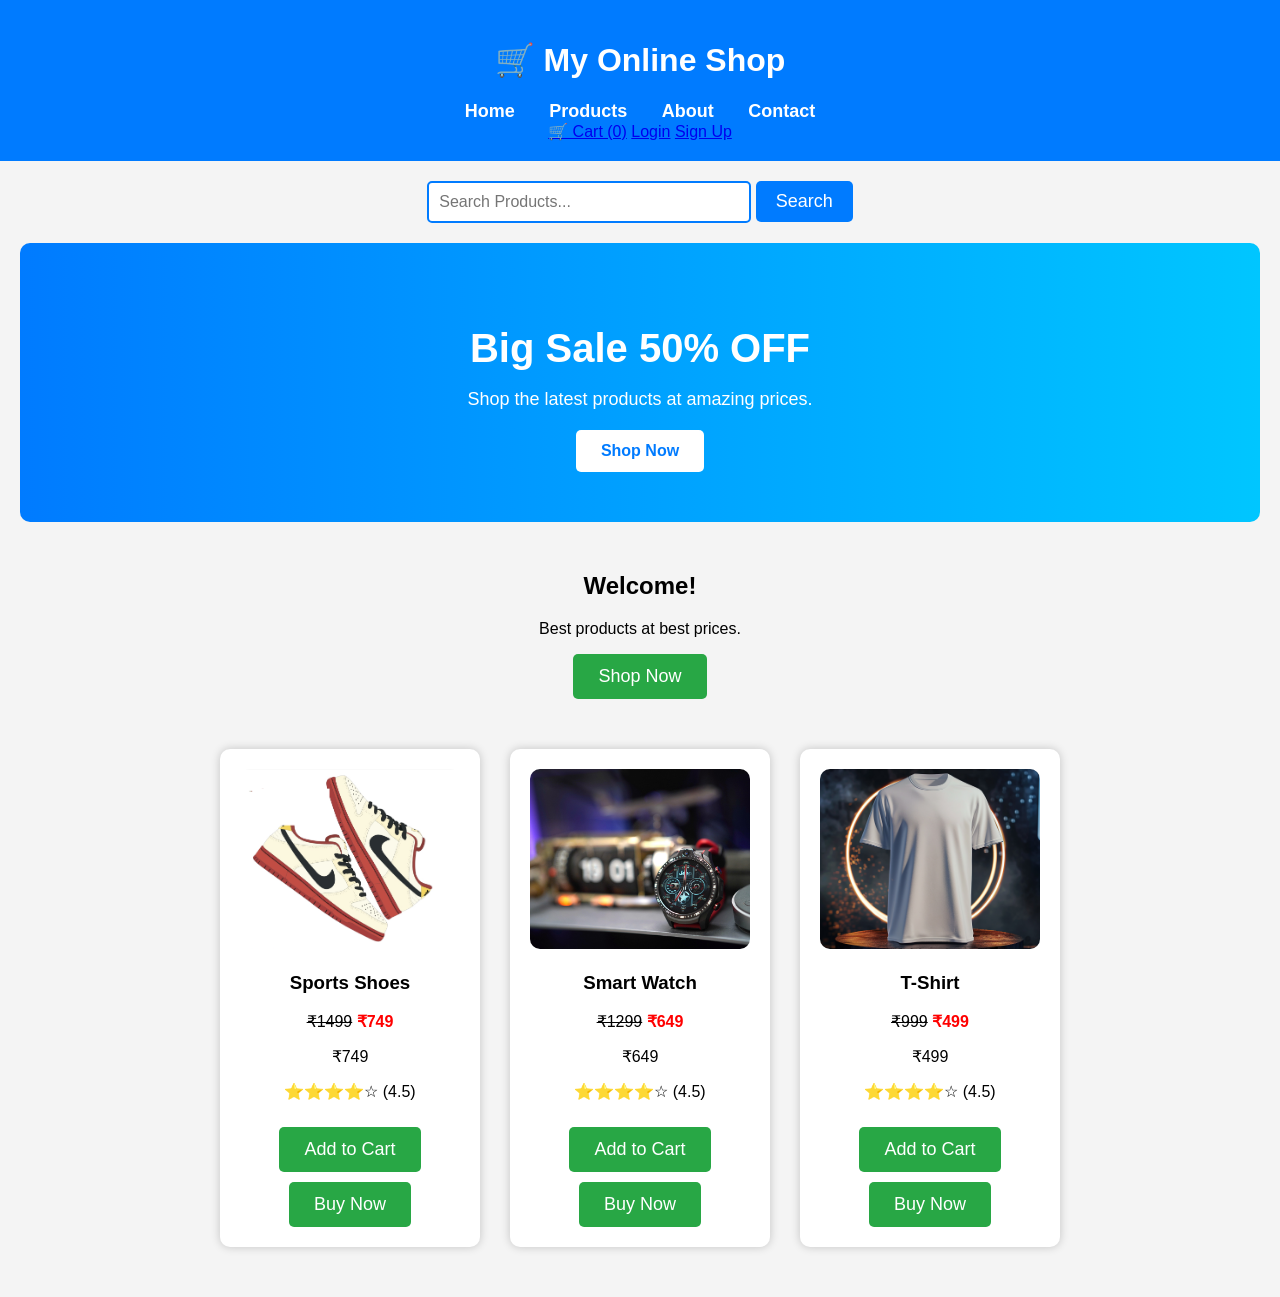
==== index.html @ a2f9dd8f "Add website files" ====
<!DOCTYPE html>
<html lang="en">
<head>
    <meta charset="UTF-8">
    <meta name="viewport" content="width=device-width, initial-scale=1.0">
    <title>My Online Shop</title>
    <link rel="stylesheet" href="style.css">
</head>
<body>

    <header>
        <h1>🛒 My Online Shop</h1>

        <nav>
            <a href="#">Home</a>
            <a href="#products">Products</a>
            <a href="about.html">About</a>
            <a href="contact.html">Contact</a>

        </nav><a href="#" id="cart">🛒 Cart (0)</a>
        <a href="login.html">Login</a>
        <a href="signup.html">Sign Up</a>
    </header>
    <div class="search-box">
        <input type="text" id="searchInput"
        placeholder="Search Products...">
        <button
        onclick="searchProduct()">Search</button>
    </div>

    <section class="banner">
        <h2>Big Sale 50% OFF</h2>
        <p>Shop the latest products at amazing prices.</p>
        <button>Shop Now</button>
    </section>

    <section>
        <h2>Welcome!</h2>
        <p>Best products at best prices.</p>

        <button>Shop Now</button>
    </section>
    <section class="products"id="products">

    <div class="product" id="shoes">
        <a href="product.html">
            <img src="shoes.png"
            alt="Sports Shoes">
        </a>
        
                <h3>Sports Shoes</h3>
        <p><del>₹1499</del> <b style="color:red;">₹749</b></p>
        <p>₹749</p><p>⭐⭐⭐⭐☆ (4.5)</p>


        <button>Add to Cart</button>
        <button class="buy-btn">Buy Now</button>
    </div>

    <div class="product" id="watch">
        <a href="watch.html">
        <img src="lilo401-watch-6853385_1920.jpg"
        alt="Smart Watch">
        </a>
        
        
        <h3>Smart Watch</h3>
        <p><del>₹1299</del> <b style="color:red;">₹649</b></p>

        <p>₹649</p><p>⭐⭐⭐⭐☆ (4.5)</p>

        <button>Add to Cart</button>
        <button class="buy-btn">Buy Now</button>
    </div>

    <div class="product" id="tshirt">
        <a href="t-shirt.html">
        <img src="popmelon-tshirt-8726716.jpg" alt="t-Shirt">
        </a>
        <h3>T-Shirt</h3>
        <p><del>₹999</del> <b style="color:red;">₹499</b></p>
        <p>₹499</p><p>⭐⭐⭐⭐☆ (4.5)</p>

        <button>Add to Cart</button>
        <button class="buy-btn">Buy Now</button>
    </div>

</section>


    <script src="script.js"></script>

</body>
</html>
---- style.css ----
body{
    margin:0;
    padding:0;
    font-family:Arial, sans-serif;
    background:#f4f4f4;
    text-align:center;
}

header{
    background:#007bff;
    color:white;
    padding:20px;
}

section{
    margin-top:50px;
}

button{
    background:#28a745;
    color:white;
    padding:12px 25px;
    border:none;
    border-radius:5px;
    font-size:18px;
    cursor:pointer;
}

button:hover{
    background:#218838;
}
nav{
    margin-top: 10px;
}

nav a{
    color:white;
    text-decoration:none;
    margin:15px;
    font-size:18px;
    font-weight:bold;
}

nav a:hover{
    color:yellow;
}
.products{
    display:flex;
    justify-content:center;
    gap:30px;
    margin:50px;
    flex-wrap:wrap;
}

.product{
    background:white;
    padding:20px;
    width:220px;
    border-radius:10px;
    box-shadow:0 0 10px rgba(0,0,0,0.2);
}

.product img{
    width:180px;
    height:180px;
    object-fit:cover;
}

.product img{
    width:100%;
    border-radius:10px;
}
.search-box{
    text-align:center;
    margin:20px;
}

.search-box input{
    width:300px;
    padding:10px;
    font-size:16px;
    border:2px solid #007bff;
    border-radius:5px;
}

.search-box button{
    padding:10px 20px;
    background:#007bff;
    color:white;
    border:none;
    border-radius:5px;
    cursor:pointer;
}
.product button{
    width:100;
    margin-top:10px;
}

.search-box button:hover{
    background:#0056b3;
}
.banner{
    background:linear-gradient(to right,#007bff,#00c6ff);
    color:white;
    text-align:center;
    padding:50px 20px;
    margin:20px;
    border-radius:10px;
}

.banner h2{
    font-size:40px;
    margin-bottom:10px;
}

.banner p{
    font-size:18px;
    margin-bottom:20px;
}

.banner button{
    background:white;
    color:#007bff;
    border:none;
    padding:12px 25px;
    border-radius:5px;
    cursor:pointer;
    font-size:16px;
    font-weight:bold;
}

.banner button:hover{
    background:#f0f0f0;
}
.login-box{
    width:350px;
    margin:80px auto;
    background:white;
    padding:25px;
    border-radius:10px;
    box-shadow:0 0 10px gray;
    text-align:center;
}

.login-box input{
    width:90%;
    padding:10px;
    margin:10px 0;
}

.login-box button{
    width:95%;
    padding:10px;
    background:blue;
    color:white;
    border:none;
    border-radius:5px;
    cursor:pointer;
}

.login-box button:hover{
    background:darkblue;
}
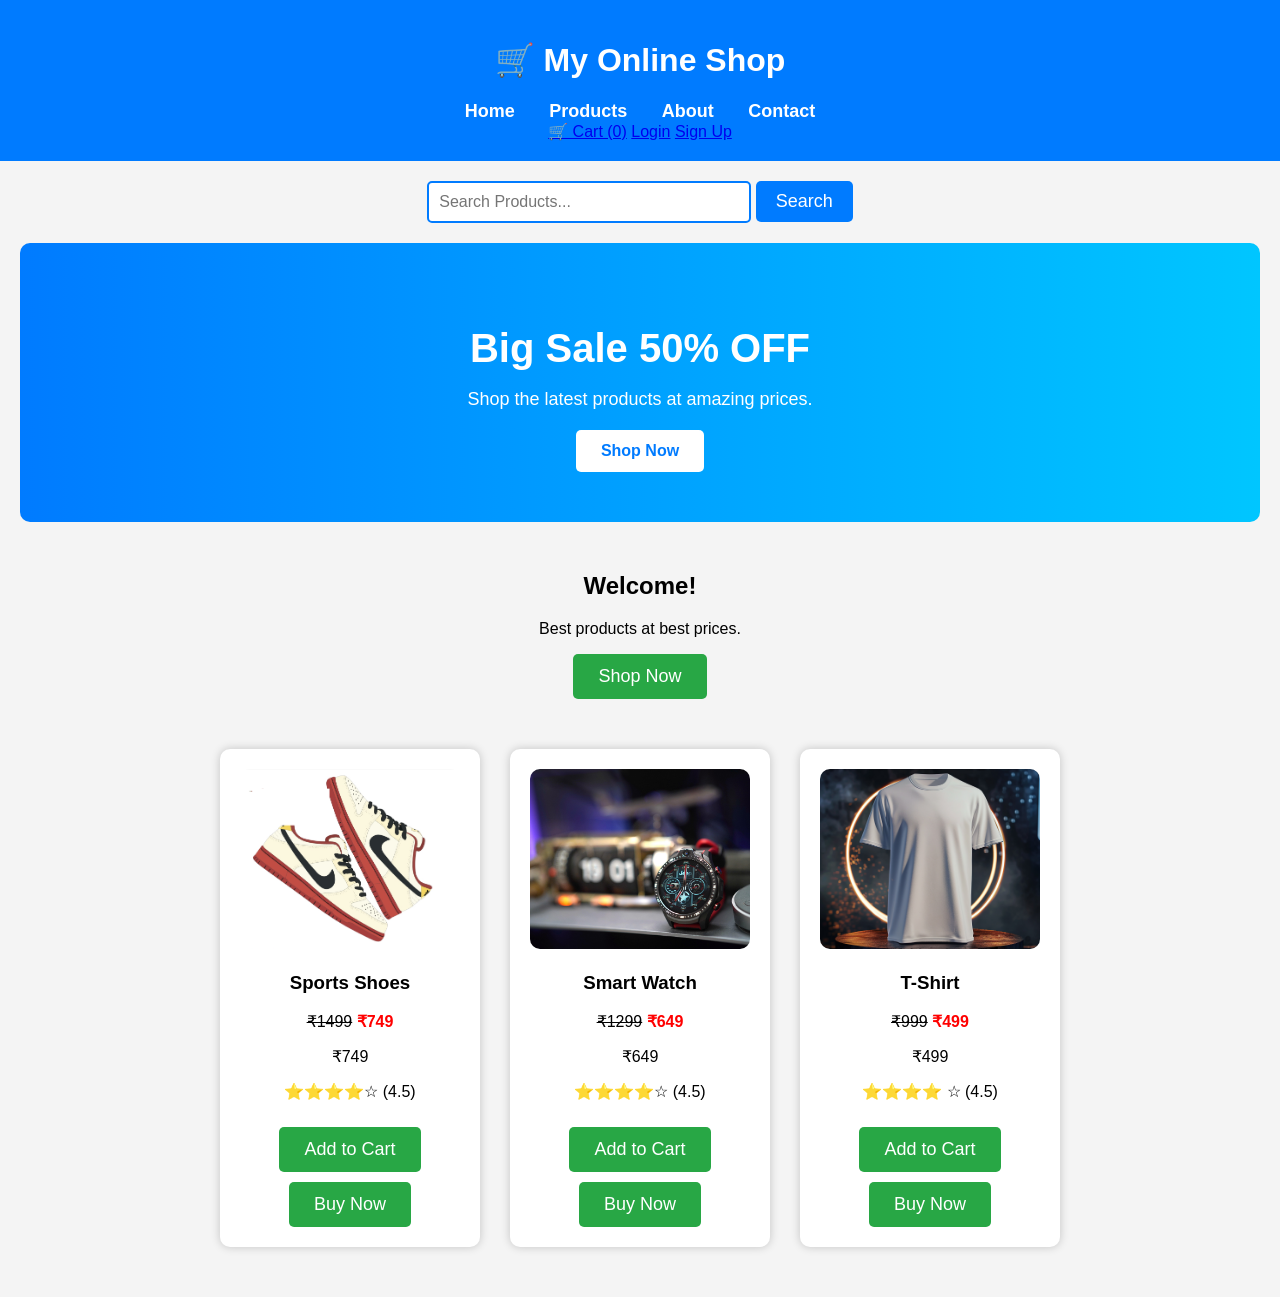
==== commit b7379e9d: "Update index.html" ====
--- a/index.html
+++ b/index.html
@@ -79,7 +79,7 @@
         </a>
         <h3>T-Shirt</h3>
         <p><del>₹999</del> <b style="color:red;">₹499</b></p>
-        <p>₹499</p><p>⭐⭐⭐⭐☆ (4.5)</p>
+        <p>₹499</p><p>⭐⭐⭐⭐ ☆ (4.5)</p>
 
         <button>Add to Cart</button>
         <button class="buy-btn">Buy Now</button>
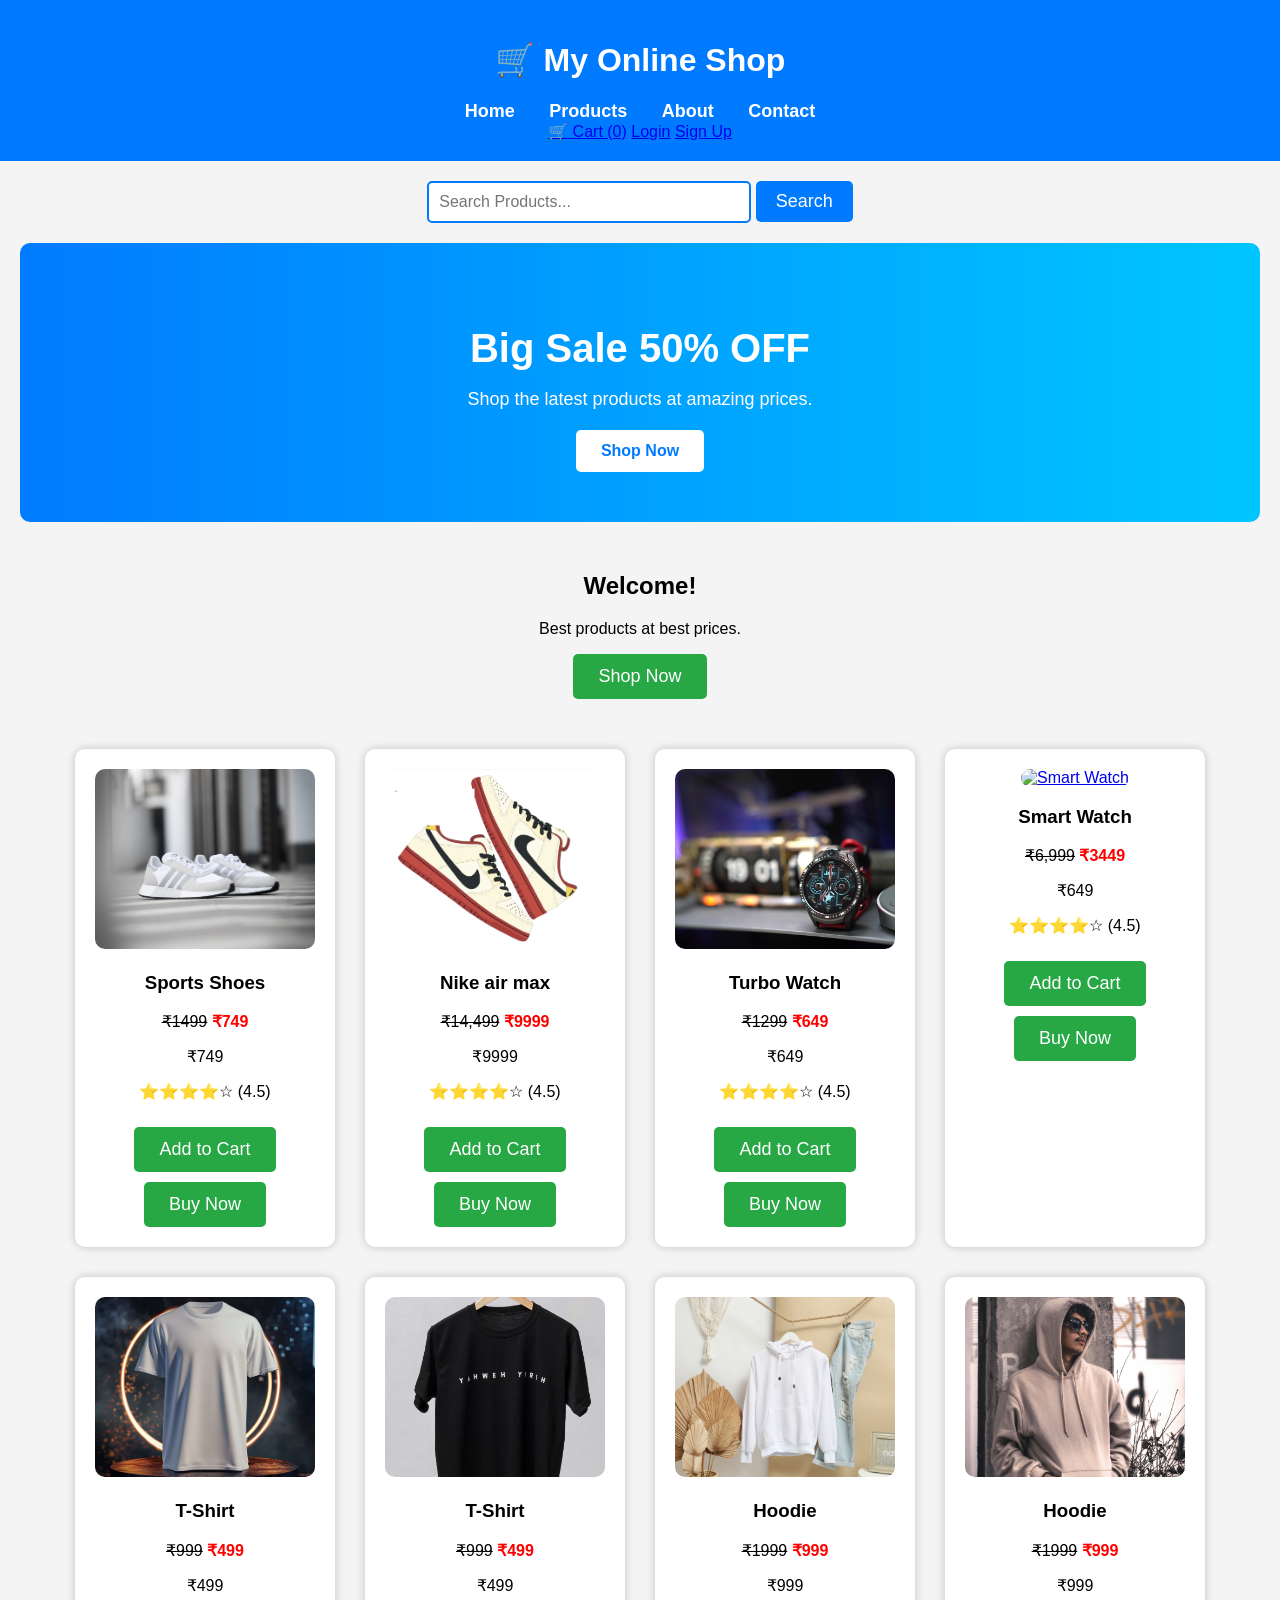
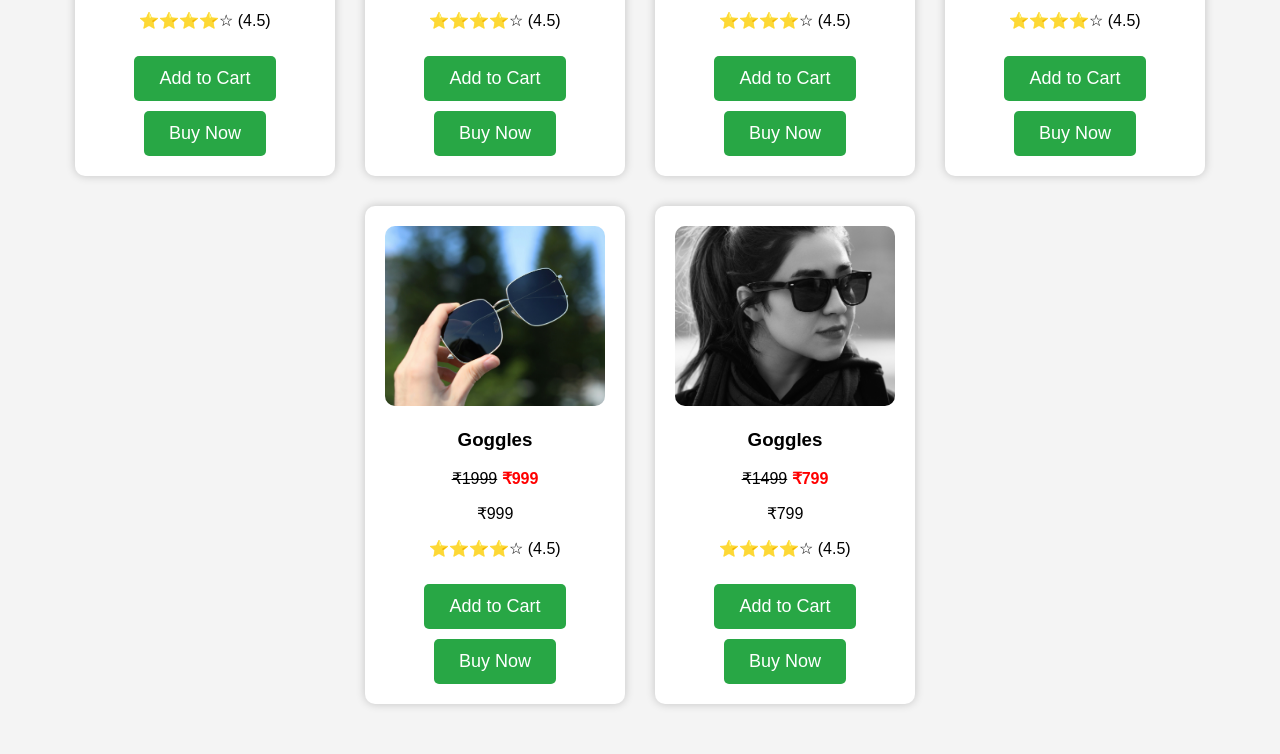
==== commit 3d355e14: "update search feature" ====
--- a/index.html
+++ b/index.html
@@ -44,7 +44,7 @@
 
     <div class="product" id="shoes">
         <a href="product.html">
-            <img src="shoes.png"
+            <img src="marzuk-shoes-5418982.jpg"
             alt="Sports Shoes">
         </a>
         
@@ -57,15 +57,44 @@
         <button class="buy-btn">Buy Now</button>
     </div>
 
+<div class="product" id="shoes2">
+        <a href="product.html">
+            <img src="shoes.png"
+            alt="Sports Shoes">
+        </a>
+        
+                <h3>Nike air max</h3>
+        <p><del>₹14,499</del> <b style="color:red;">₹9999</b></p>
+        <p>₹9999</p><p>⭐⭐⭐⭐☆ (4.5)</p>
+
+
+        <button>Add to Cart</button>
+        <button class="buy-btn">Buy Now</button>
+    </div>
     <div class="product" id="watch">
         <a href="watch.html">
         <img src="lilo401-watch-6853385_1920.jpg"
+        alt="Turbo Watch">
+        </a>
+        
+        
+        <h3>Turbo Watch</h3>
+        <p><del>₹1299</del> <b style="color:red;">₹649</b></p>
+
+        <p>₹649</p><p>⭐⭐⭐⭐☆ (4.5)</p>
+
+        <button>Add to Cart</button>
+        <button class="buy-btn">Buy Now</button>
+    </div>
+    <div class="product" id="watch2">
+        <a href="watch.html">
+        <img src="fancycrave1-smart-watch-821559.jpg"
         alt="Smart Watch">
         </a>
         
         
         <h3>Smart Watch</h3>
-        <p><del>₹1299</del> <b style="color:red;">₹649</b></p>
+        <p><del>₹6,999</del> <b style="color:red;">₹3449</b></p>
 
         <p>₹649</p><p>⭐⭐⭐⭐☆ (4.5)</p>
 
@@ -79,11 +108,67 @@
         </a>
         <h3>T-Shirt</h3>
         <p><del>₹999</del> <b style="color:red;">₹499</b></p>
-        <p>₹499</p><p>⭐⭐⭐⭐ ☆ (4.5)</p>
+        <p>₹499</p><p>⭐⭐⭐⭐☆ (4.5)</p>
 
         <button>Add to Cart</button>
         <button class="buy-btn">Buy Now</button>
     </div>
+    <div class="product" id="tshirt2">
+        <a href="tshirt2.html">
+        <img src="faith-yarn-Wr0TpKqf26s-unsplash.jpg" alt="t-Shirt">
+        </a>
+        <h3>T-Shirt</h3>
+        <p><del>₹999</del> <b style="color:red;">₹499</b></p>
+        <p>₹499</p><p>⭐⭐⭐⭐☆ (4.5)</p>
+
+        <button>Add to Cart</button>
+        <button class="buy-btn">Buy Now</button>
+    </div>
+    <div class="product" id="hoodie">
+        <a href="hoodie.html">
+        <img src="mediamodifier-kJXGTOY1wLQ-unsplash.jpg" alt="hoodie">
+        </a>
+        <h3>Hoodie</h3>
+        <p><del>₹1999</del> <b style="color:red;">₹999</b></p>
+        <p>₹999</p><p>⭐⭐⭐⭐☆ (4.5)</p>
+
+        <button>Add to Cart</button>
+        <button class="buy-btn">Buy Now</button>
+    </div>
+    <div class="product" id="hoodie2">
+        <a href="hoodie2.html">
+        <img src="the-ian-ZCoqcrWp9GY-unsplash.jpg" alt="hoodie">
+        </a>
+        <h3>Hoodie</h3>
+        <p><del>₹1999</del> <b style="color:red;">₹999</b></p>
+        <p>₹999</p><p>⭐⭐⭐⭐☆ (4.5)</p>
+
+        <button>Add to Cart</button>
+        <button class="buy-btn">Buy Now</button>
+    </div>
+    <div class="product" id="goggles">
+        <a href="googles.html">
+        <img src="na-sen-3SX4u88XovI-unsplash.jpg" alt="goggles">
+        </a>
+        <h3>Goggles</h3>
+        <p><del>₹1999</del> <b style="color:red;">₹999</b></p>
+        <p>₹999</p><p>⭐⭐⭐⭐☆ (4.5)</p>
+
+        <button>Add to Cart</button>
+        <button class="buy-btn">Buy Now</button>
+    </div>
+    <div class="product" id="goggles">
+        <a href="googles2.html">
+        <img src="farshad-sheikhzadeh-_fQghvMJkiM-unsplash.jpg" alt="goggles">
+        </a>
+        <h3>Goggles</h3>
+        <p><del>₹1499</del> <b style="color:red;">₹799</b></p>
+        <p>₹799</p><p>⭐⭐⭐⭐☆ (4.5)</p>
+
+        <button>Add to Cart</button>
+        <button class="buy-btn">Buy Now</button>
+    </div>
+
 
 </section>
 
--- a/style.css
+++ b/style.css
@@ -92,8 +92,9 @@
     cursor:pointer;
 }
 .product button{
-    width:100;
-    margin-top:10px;
+    background-color: #28a745;
+    color: white;
+     margin-top: 10px;
 }
 
 .search-box button:hover{
@@ -149,7 +150,9 @@
 }
 
 .login-box button{
-    width:95%;
+    width:100%;
+    display: block;
+    margin: 10px 0;
     padding:10px;
     background:blue;
     color:white;
@@ -161,3 +164,7 @@
 .login-box button:hover{
     background:darkblue;
 }
+.highlight {
+    border: 3px solid black;
+    box-shadow: 0 0 15px black;
+}
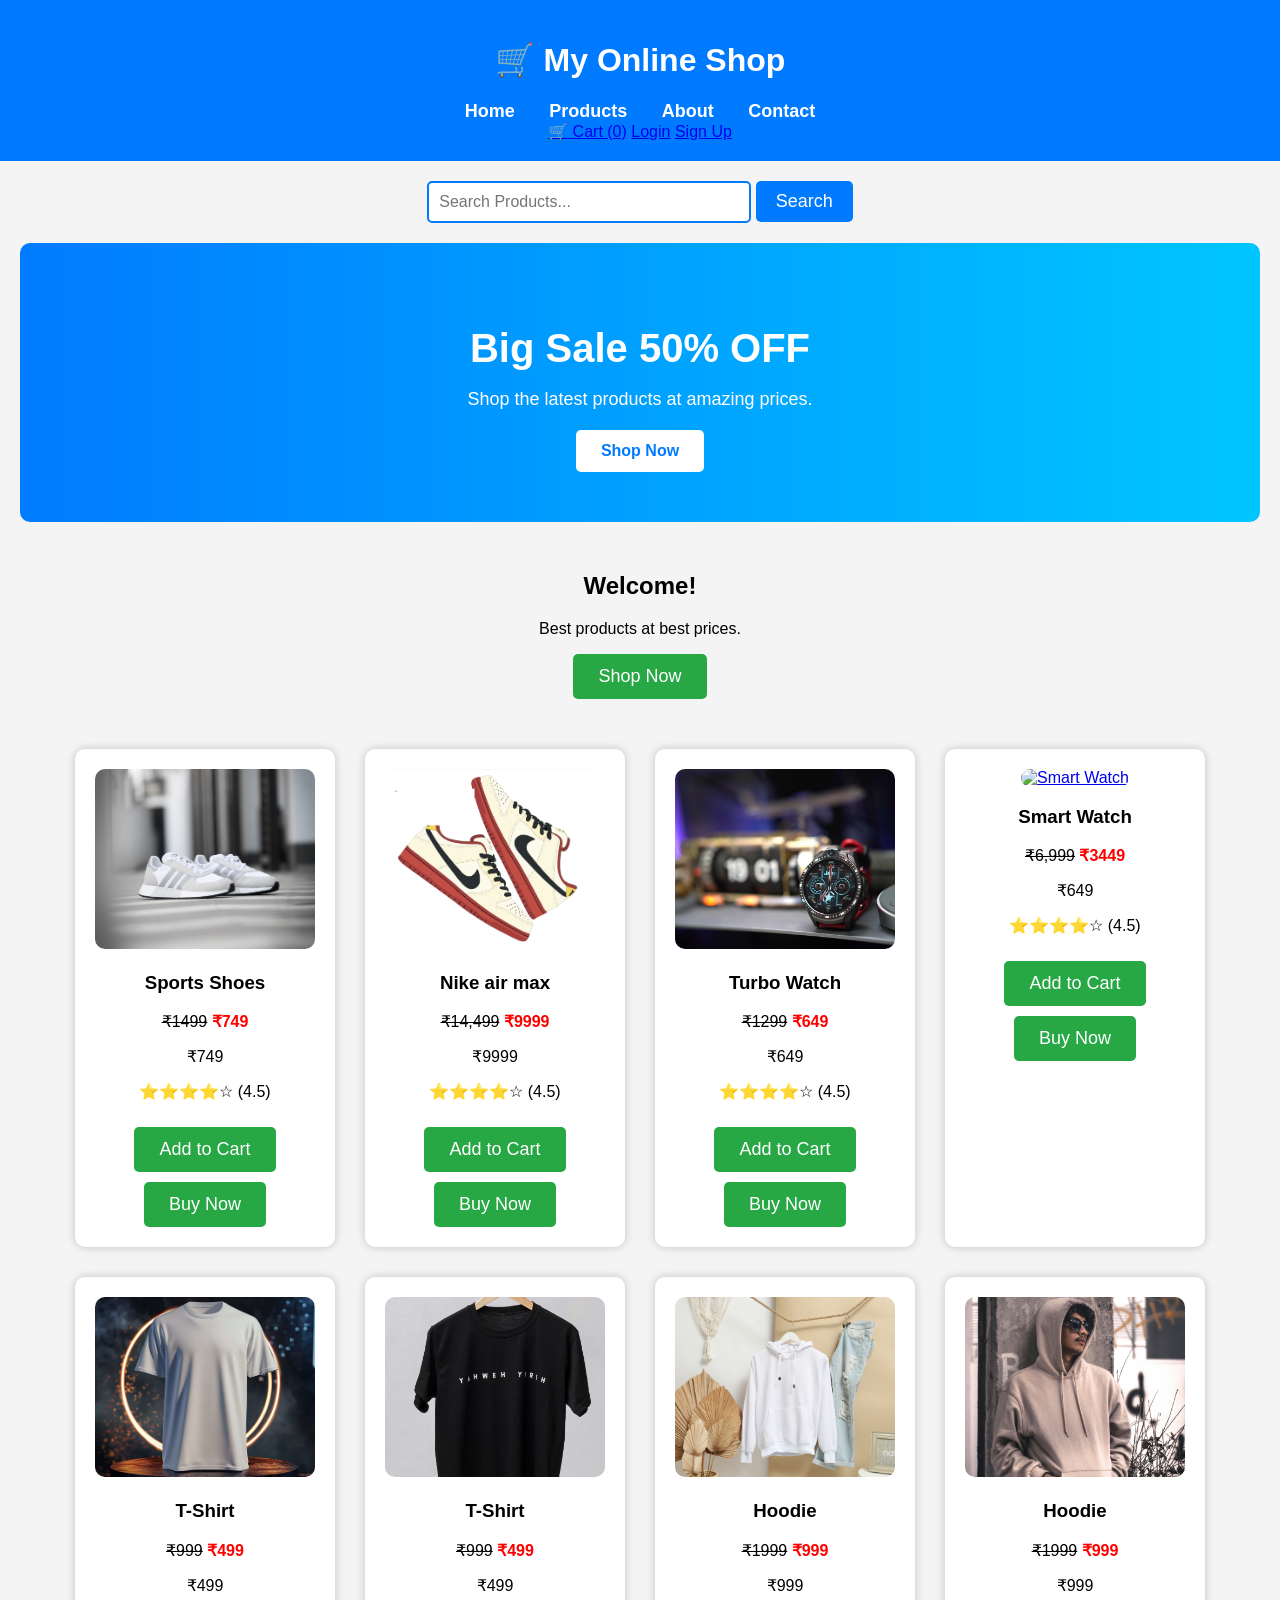
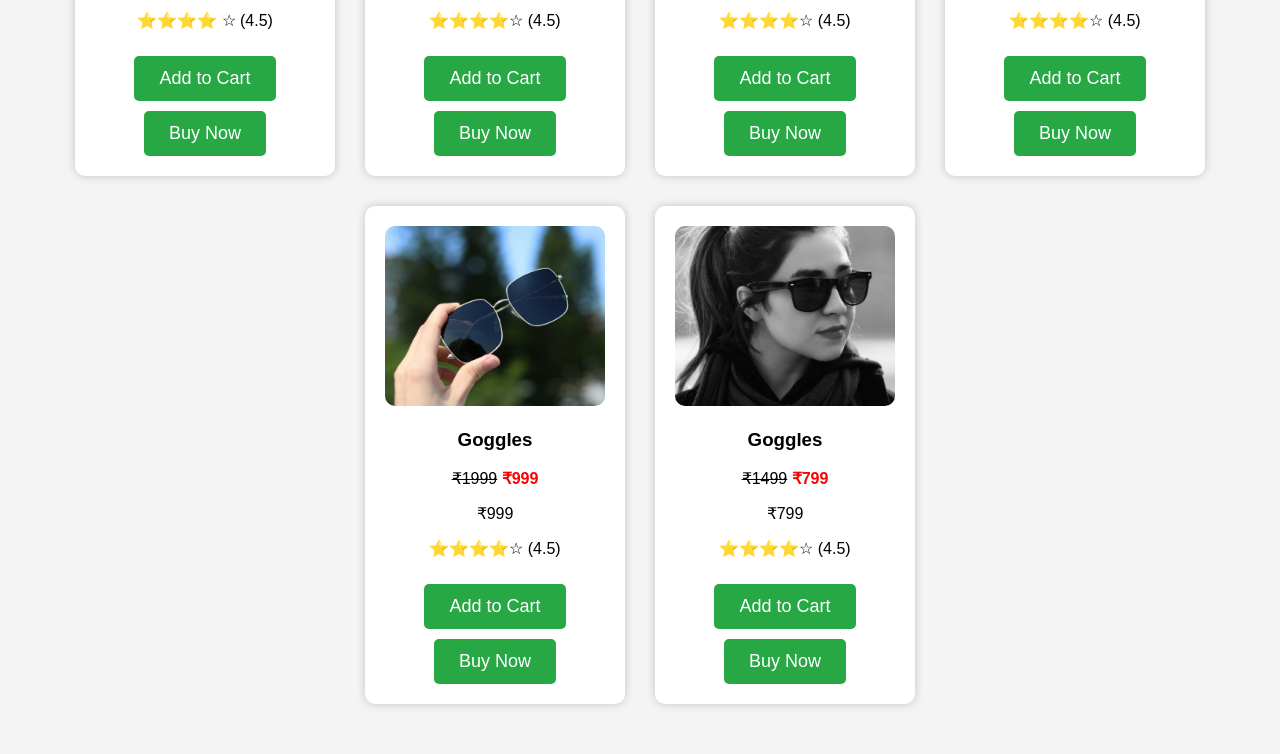
==== commit 2ff6da10: "Merge branch 'main' of https://github.com/mayanksingh767/My-online-shop" ====
--- a/index.html
+++ b/index.html
@@ -108,7 +108,7 @@
         </a>
         <h3>T-Shirt</h3>
         <p><del>₹999</del> <b style="color:red;">₹499</b></p>
-        <p>₹499</p><p>⭐⭐⭐⭐☆ (4.5)</p>
+        <p>₹499</p><p>⭐⭐⭐⭐ ☆ (4.5)</p>
 
         <button>Add to Cart</button>
         <button class="buy-btn">Buy Now</button>
